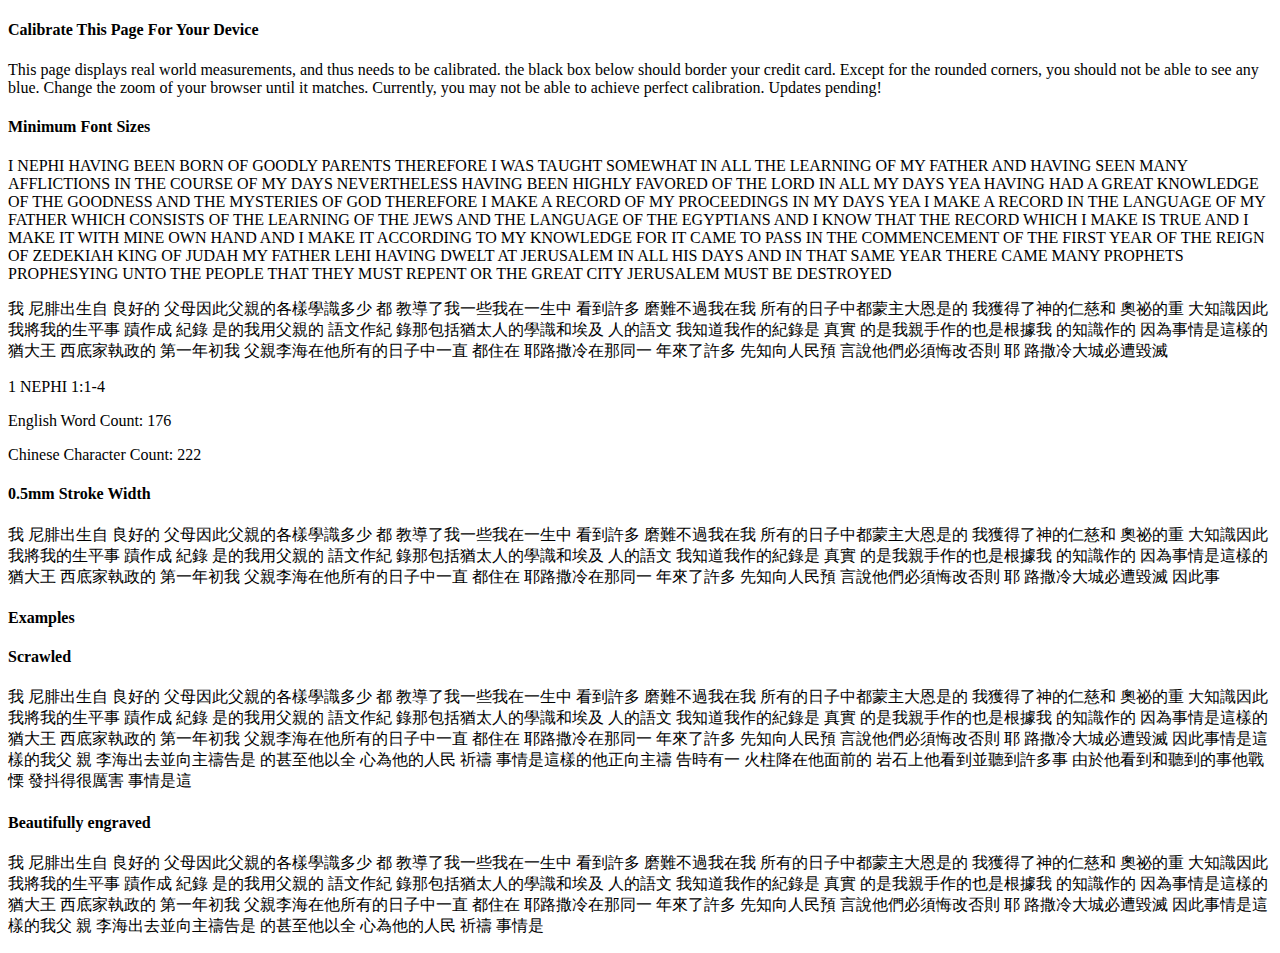
==== plates/resources/index.html @ bd7745df "hosting for plates paper resources" ====
<!DOCTYPE html>
<html lang="en">
<head>
    <meta charset="UTF-8">
    <meta name="viewport" content="width=device-width, initial-scale=1.0">
    <link rel="stylesheet" type="text/css" href="styles/figures.css">
    <title>Document</title>
</head>
<body>
<div id="#content">

    <header></header>
    <main>
        <section id="calibration" class="card">
            <h4 class="large">Calibrate This Page For Your Device</h4>
            <p>This page displays real world measurements, and thus needs to be calibrated. the black box below should border your credit card. Except for the rounded corners, you should not be able to see any blue. Change the zoom of your browser until it matches. Currently, you may not be able to achieve perfect calibration. Updates pending!</p>
            <div class="credit-card"></div>
        </section> 
        <section class="card">
            <h4>Minimum Font Sizes</h4>
            <div class="modern-bom">
                <div class="bom-layout">
                    <p class="min-english">
                        I NEPHI HAVING BEEN BORN OF GOODLY PARENTS THEREFORE I WAS TAUGHT SOMEWHAT IN ALL THE LEARNING OF MY FATHER AND HAVING SEEN MANY AFFLICTIONS IN THE COURSE OF MY DAYS NEVERTHELESS HAVING BEEN HIGHLY FAVORED OF THE LORD IN ALL MY DAYS YEA HAVING HAD A GREAT KNOWLEDGE OF THE GOODNESS AND THE MYSTERIES OF GOD THEREFORE I MAKE A RECORD OF MY PROCEEDINGS IN MY DAYS
                        YEA I MAKE A RECORD IN THE LANGUAGE OF MY FATHER WHICH CONSISTS OF THE LEARNING OF THE JEWS AND THE LANGUAGE OF THE EGYPTIANS
                        AND I KNOW THAT THE RECORD WHICH I MAKE IS TRUE AND I MAKE IT WITH MINE OWN HAND AND I MAKE IT ACCORDING TO MY KNOWLEDGE
                        FOR IT CAME TO PASS IN THE COMMENCEMENT OF THE FIRST YEAR OF THE REIGN OF ZEDEKIAH KING OF JUDAH MY FATHER LEHI HAVING DWELT AT JERUSALEM IN ALL HIS DAYS AND IN THAT SAME YEAR THERE CAME MANY PROPHETS PROPHESYING UNTO THE PEOPLE THAT THEY MUST REPENT OR THE GREAT CITY JERUSALEM MUST BE DESTROYED
                    </p>
                    <div class="vline"></div>
                    <p class="min-chinese">
                        我
                        尼腓出生自
                        良好的

                        父母因此父親的各樣學識多少
                        都
                        教導了我一些我在一生中
                        看到許多
                        磨難不過我在我
                        所有的日子中都蒙主大恩是的
                        我獲得了神的仁慈和
                        奧祕的重
                        大知識因此我將我的生平事
                        蹟作成
                        紀錄
                        是的我用父親的
                        語文作紀
                        錄那包括猶太人的學識和埃及
                        人的語文
                        我知道我作的紀錄是
                        真實
                        的是我親手作的也是根據我
                        的知識作的
                        因為事情是這樣的猶大王
                        西底家執政的
                        第一年初我
                        父親李海在他所有的日子中一直
                        都住在
                        耶路撒冷在那同一
                        年來了許多
                        先知向人民預
                        言說他們必須悔改否則
                        耶
                        路撒冷大城必遭毀滅
                    </p>
                    <div class="hline"></div>
                    <p class="ref-right">
                        1 NEPHI 1:1-4
                    </p>
                    <div class="footer">
                        <p class="metric">English Word Count: 176</p>
                        <div class="vline"></div>
                        <p class="metric"></p>
                        <div class="vline"></div>
                        <p class="metric">Chinese Character Count: 222</p>
                    </div>
                </div>
            </div>
        </section>
        <section class="card">
            <h4>0.5mm Stroke Width</h4>
            <div class="plate-width">
                <div class="top-rlr-p5mm"></div>
                <div class="left-rlr-p5mm"></div>
                <p class="engr-chinese">
                    我
                    尼腓出生自
                    良好的
    
                    父母因此父親的各樣學識多少
                    都
                    教導了我一些我在一生中
                    看到許多
                    磨難不過我在我
                    所有的日子中都蒙主大恩是的
                    我獲得了神的仁慈和
                    奧祕的重
                    大知識因此我將我的生平事
                    蹟作成
                    紀錄
                    是的我用父親的
                    語文作紀
                    錄那包括猶太人的學識和埃及
                    人的語文
                    我知道我作的紀錄是
                    真實
                    的是我親手作的也是根據我
                    的知識作的
                    因為事情是這樣的猶大王
                    西底家執政的
                    第一年初我
                    父親李海在他所有的日子中一直
                    都住在
                    耶路撒冷在那同一
                    年來了許多
                    先知向人民預
                    言說他們必須悔改否則
                    耶
                    路撒冷大城必遭毀滅

                    因此事
                </p>
            </div>
        </section>
        <section id="examples" class="card">
            <h4 class="large">Examples</h4>
            <div class="side-by-side">
                <div class="card">
                    <h4>Scrawled</h4>
                    <div class="plates scrawled">
                        <div class="perforations right">
                            <div class="perforation"></div>
                            <div class="perforation"></div>
                            <div class="perforation"></div>
                        </div>
                        <p class="engr-chinese">
                            我
                            尼腓出生自
                            良好的
                            父母因此父親的各樣學識多少
                            都
                            教導了我一些我在一生中
                            看到許多
                            磨難不過我在我
                            所有的日子中都蒙主大恩是的
                            我獲得了神的仁慈和
                            奧祕的重
                            大知識因此我將我的生平事
                            蹟作成
                            紀錄
                            是的我用父親的
                            語文作紀
                            錄那包括猶太人的學識和埃及
                            人的語文
                            我知道我作的紀錄是
                            真實
                            的是我親手作的也是根據我
                            的知識作的
                            因為事情是這樣的猶大王
                            西底家執政的
                            第一年初我
                            父親李海在他所有的日子中一直
                            都住在
                            耶路撒冷在那同一
                            年來了許多
                            先知向人民預
                            言說他們必須悔改否則
                            耶
                            路撒冷大城必遭毀滅

                            因此事情是這樣的我父
                            親
                            李海出去並向主禱告是
                            的甚至他以全
                            心為他的人民
                            祈禱
                            事情是這樣的他正向主禱
                            告時有一
                            火柱降在他面前的
                            岩石上他看到並聽到許多事
                            由於他看到和聽到的事他戰慄
                            發抖得很厲害

                            事情是這
                        </p>
                    </div>
                </div>
                <div class="card">
                    <h4>Beautifully engraved</h4>
                    <div class="plates">
                        <div class="perforations left">
                            <div class="perforation"></div>
                            <div class="perforation"></div>
                            <div class="perforation"></div>
                        </div>
                        <div class="beautifully">
                            <p class="engr-chinese">
                            我
                            尼腓出生自
                            良好的
                            父母因此父親的各樣學識多少
                            都
                            教導了我一些我在一生中
                            看到許多
                            磨難不過我在我
                            所有的日子中都蒙主大恩是的
                            我獲得了神的仁慈和
                            奧祕的重
                            大知識因此我將我的生平事
                            蹟作成
                            紀錄
                            是的我用父親的
                            語文作紀
                            錄那包括猶太人的學識和埃及
                            人的語文
                            我知道我作的紀錄是
                            真實
                            的是我親手作的也是根據我
                            的知識作的
                            因為事情是這樣的猶大王
                            西底家執政的
                            第一年初我
                            父親李海在他所有的日子中一直
                            都住在
                            耶路撒冷在那同一
                            年來了許多
                            先知向人民預
                            言說他們必須悔改否則
                            耶
                            路撒冷大城必遭毀滅

                            因此事情是這樣的我父
                            親
                            李海出去並向主禱告是
                            的甚至他以全
                            心為他的人民
                            祈禱
                            事情是
                            </p>
                        </div>
                    </div>
                </div>
            </div>
        </section>
    </main>
    <footer></footer>
</div>
</body>
</html>
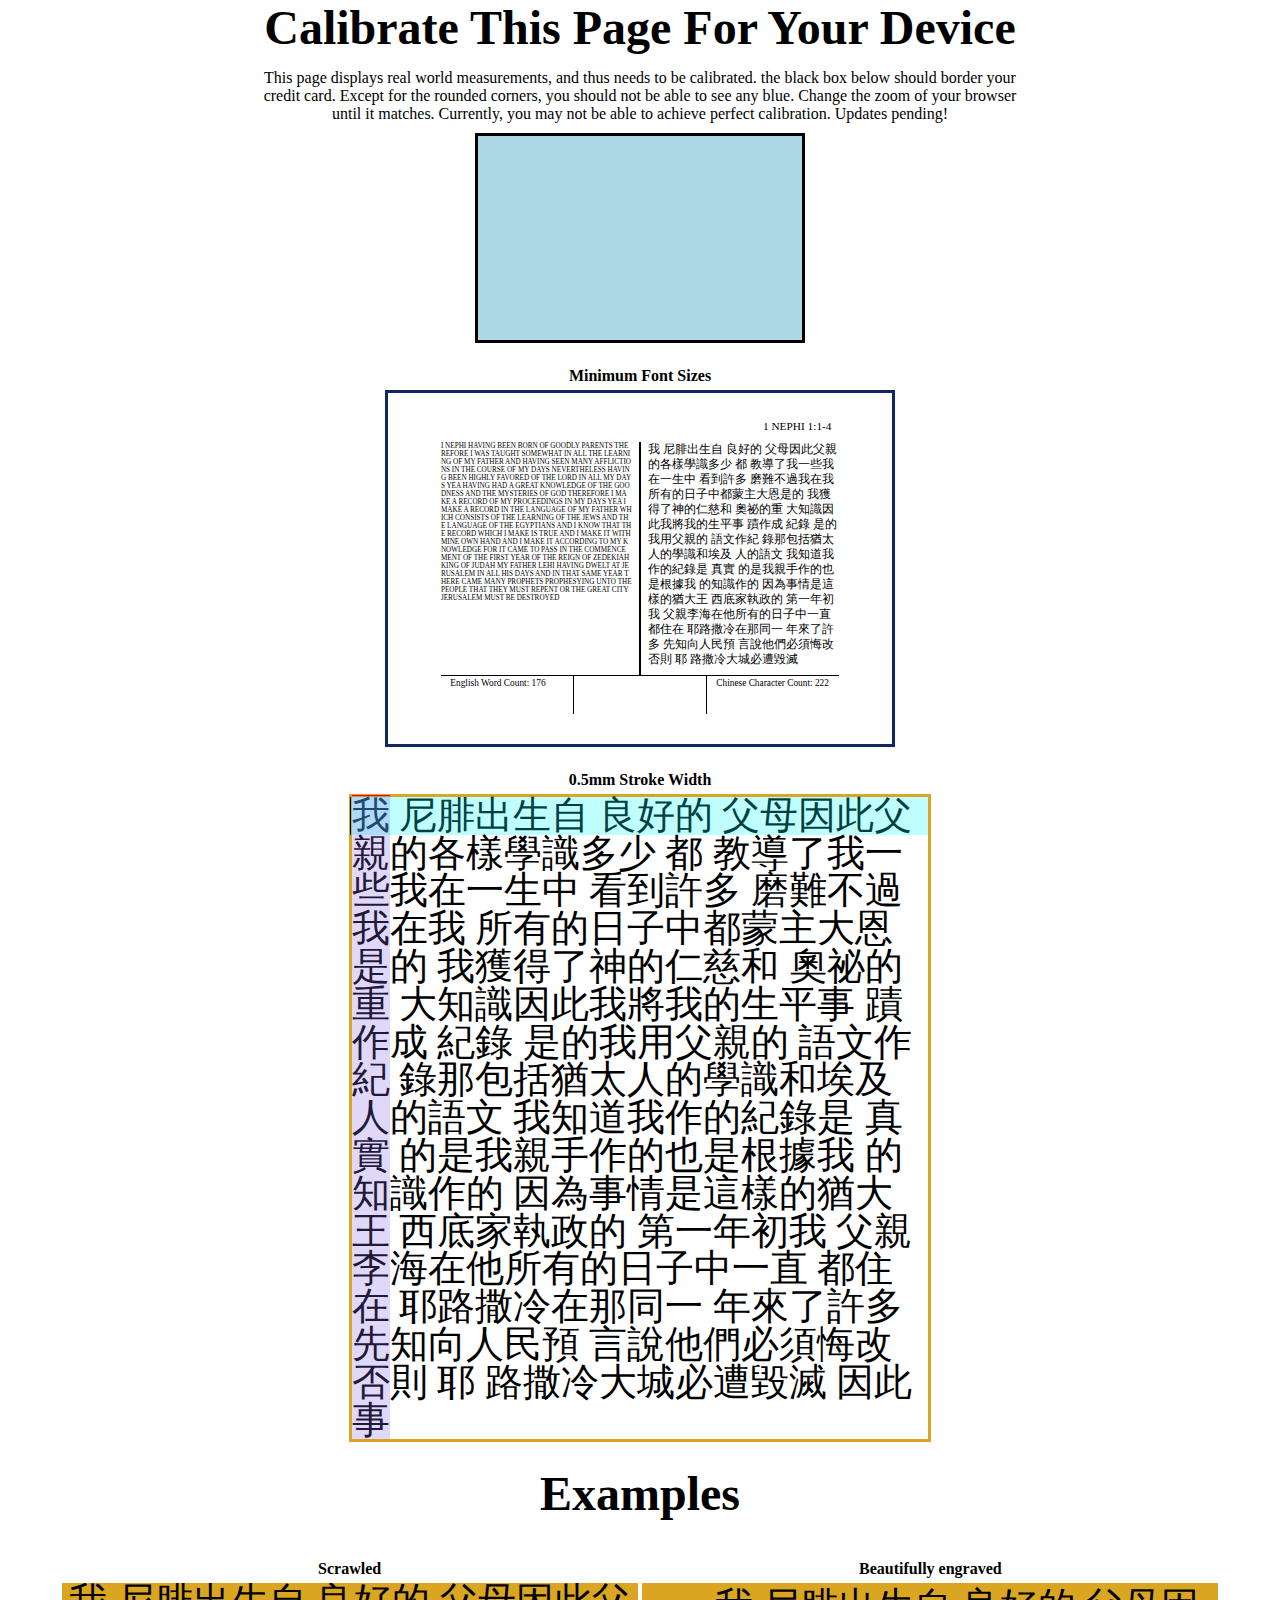
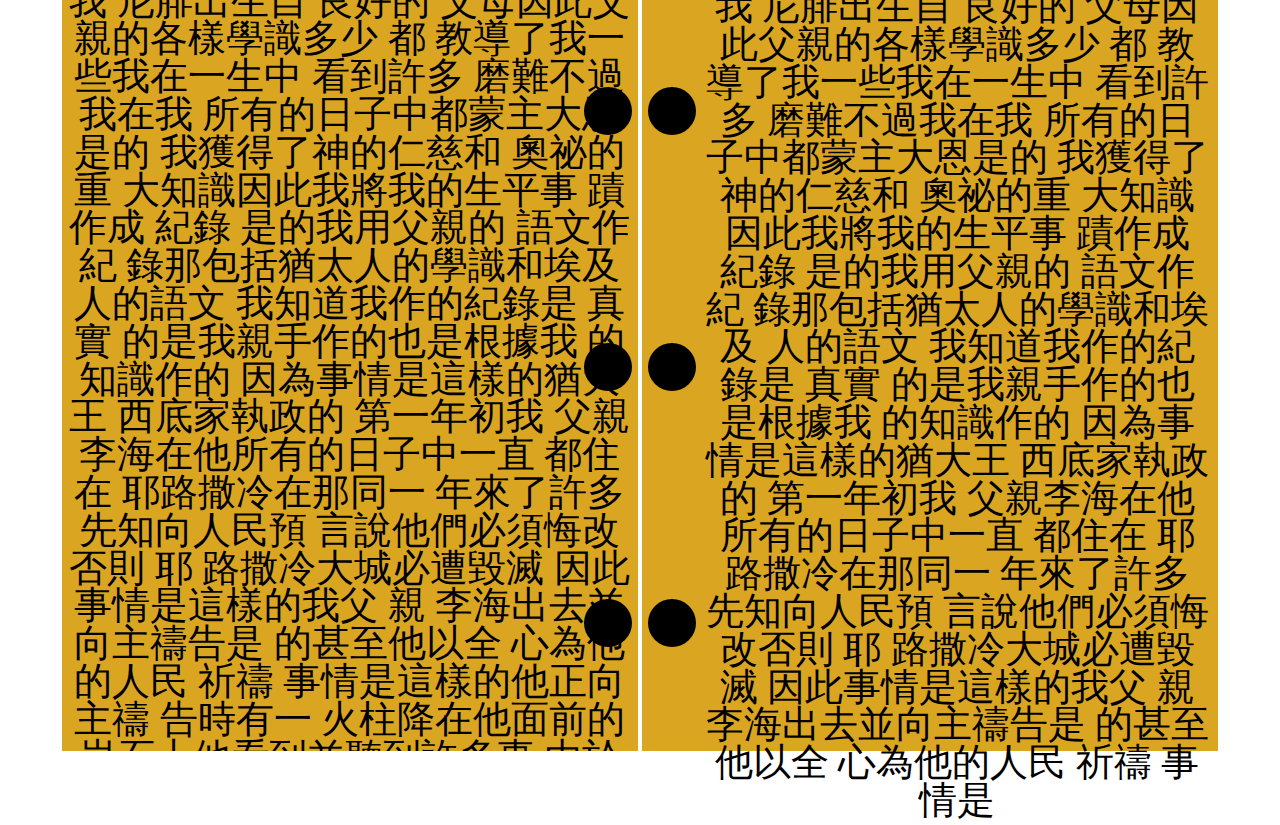
==== commit 9de33847: "revert" ====
--- a/plates/resources/index.html
+++ b/plates/resources/index.html
@@ -3,7 +3,7 @@
 <head>
     <meta charset="UTF-8">
     <meta name="viewport" content="width=device-width, initial-scale=1.0">
-    <link rel="stylesheet" type="text/css" href="styles/figures.css">
+    <link rel="stylesheet" type="text/css" href="/styles/figures.css">
     <title>Document</title>
 </head>
 <body>
--- a/styles/figures.css
+++ b/styles/figures.css
@@ -0,0 +1,189 @@
+/*margin: top right bottom left */
+/* margin: top l/r bottom */
+/* margin: top/bottom right/left */
+/* TODO */
+/* nice dividing lines for modern BOM? */
+
+/* REVERT/NORMALIZE */
+p {
+    margin: 0;
+    padding: 0;
+}
+body {
+    margin: 0;
+}
+/* FONT STYLINGS */
+.min-english {
+    /* typesetting wisdom: 6pt */
+    /* 1.9mm ≈ 5.4pt */
+    font-size: 1.9mm;
+    word-break: break-all;
+}
+.min-chinese {
+    /* typesetting wisdom: 9pt */
+    /* 3.1mm ≈ 8.8pt */
+    font-size: 3.1mm; 
+}
+.engr-chinese {
+    font-size: 10mm;
+    line-height: 1;
+}
+/* RULERS AND REFERENCES */
+.top-rlr-p5mm {
+    position: absolute;
+    left: -.5mm; top: 0;
+    right: 0; height: 10mm;
+    background-color: rgba(0, 255, 255, 0.25);
+    border-left: .5mm solid black;
+}
+.left-rlr-p5mm {
+    position: absolute;
+    left: 0; top: -.5mm;
+    width: 10mm; bottom: 0; /*top,bottom:0 causes div to fill height*/
+    background-color: rgba(132, 100, 227, 0.25);
+    border-top: .5mm solid red;
+}
+
+/* THE PLATES GENERAL */
+.plate-width {
+    position: relative;
+    width: 6in; min-width: 6in;
+    /* background-color: goldenrod; */
+    border: 1mm solid goldenrod;
+}
+.plates {
+    position: relative;
+    width: 6in; height: 8in;
+    min-width: 6in;
+    text-align: center;
+    background-color: goldenrod;
+}
+.scrawled {
+    overflow: hidden;
+}
+.left {
+    position: absolute;
+    left: 1.5mm; top: 0mm;
+    bottom: 0;
+}
+.right {
+    position: absolute;
+    right: 1.5mm; top: 0mm;
+    bottom: 0; 
+}
+.perforations {
+    display: flex;
+    flex-direction: column;
+    justify-content: space-around;
+    align-items: center;
+    z-index: 1;
+}
+.perforation {
+    display: inline-block;
+    width: .5in; height: .5in;
+    background-color:  black;
+    border-radius: 50%;
+}
+/* THE PLATES NICER */
+.beautifully {
+    padding: 1.5mm 1.5mm 1.5mm 15.7mm;
+}
+
+/* MODERN BOM STYLING */
+.modern-bom {
+    /* total width and height: 5.25 and 7in*/
+    position:relative;
+    width: 5.25in; height:auto;
+    min-width: 5.25in;
+    border: 1mm solid #122661
+}
+
+.bom-layout {
+    margin: 13mm 14mm 8mm;
+    display: grid;
+    grid-template-columns: 1fr .32mm 1fr;
+    grid-template-rows: auto .32mm auto;
+}
+.bom-layout .min-english {
+    margin-right: 2mm;
+}
+.bom-layout .min-chinese {
+    margin-left: 2mm;
+    padding-bottom: 2mm;
+}
+.bom-layout .footer {
+    font-size: smaller;
+
+    min-height: 10mm;
+    grid-column:  1/-1;
+    display: grid;
+    grid-template-columns: 1fr .18mm 1fr .18mm 1fr;
+    justify-content: space-between;
+}
+.metric {
+    padding: .6mm 2.5mm;
+    font-size: .7em;
+}
+.ref-right {
+    position: absolute;
+    right: 16mm;top: 7mm;
+    font-size: 3mm;
+}
+
+.vline {
+    height: 100%;
+    width: 100%;
+    background-color: black;
+}
+.hline {
+    grid-column: 1/-1;
+    height: 100%;
+    width: 100%;
+    background-color: black;
+}
+
+/* CALIBRATION */
+#calibration {
+    text-align: center;
+    margin: 0 auto;
+    width: 8in;
+}
+#calibration > p {
+    margin-bottom: 10px;
+}
+.credit-card {
+    width: 3.375in; height: 2.125in;
+    background-color: lightblue;
+    border: 3px solid black;
+}
+
+/* GENERAL FORMATTING */
+
+.card {
+    margin-top: 1.5rem;
+}
+.card > div {
+    margin: 0 auto;
+}
+.card > h4 {
+    text-align: center;
+    margin-top: 0;
+    margin-bottom: .3em;
+}
+.large {
+    font-size: 3rem;
+    margin: 0;
+}
+
+#examples {
+    min-width: 12.1in
+}
+.side-by-side {
+    margin: 0 auto;
+    min-width: 12.05in;
+    max-width: 12.05in;
+    display: flex;
+    /* gap: 3mm; */
+    height: 8in;
+    justify-content: space-between;
+}
